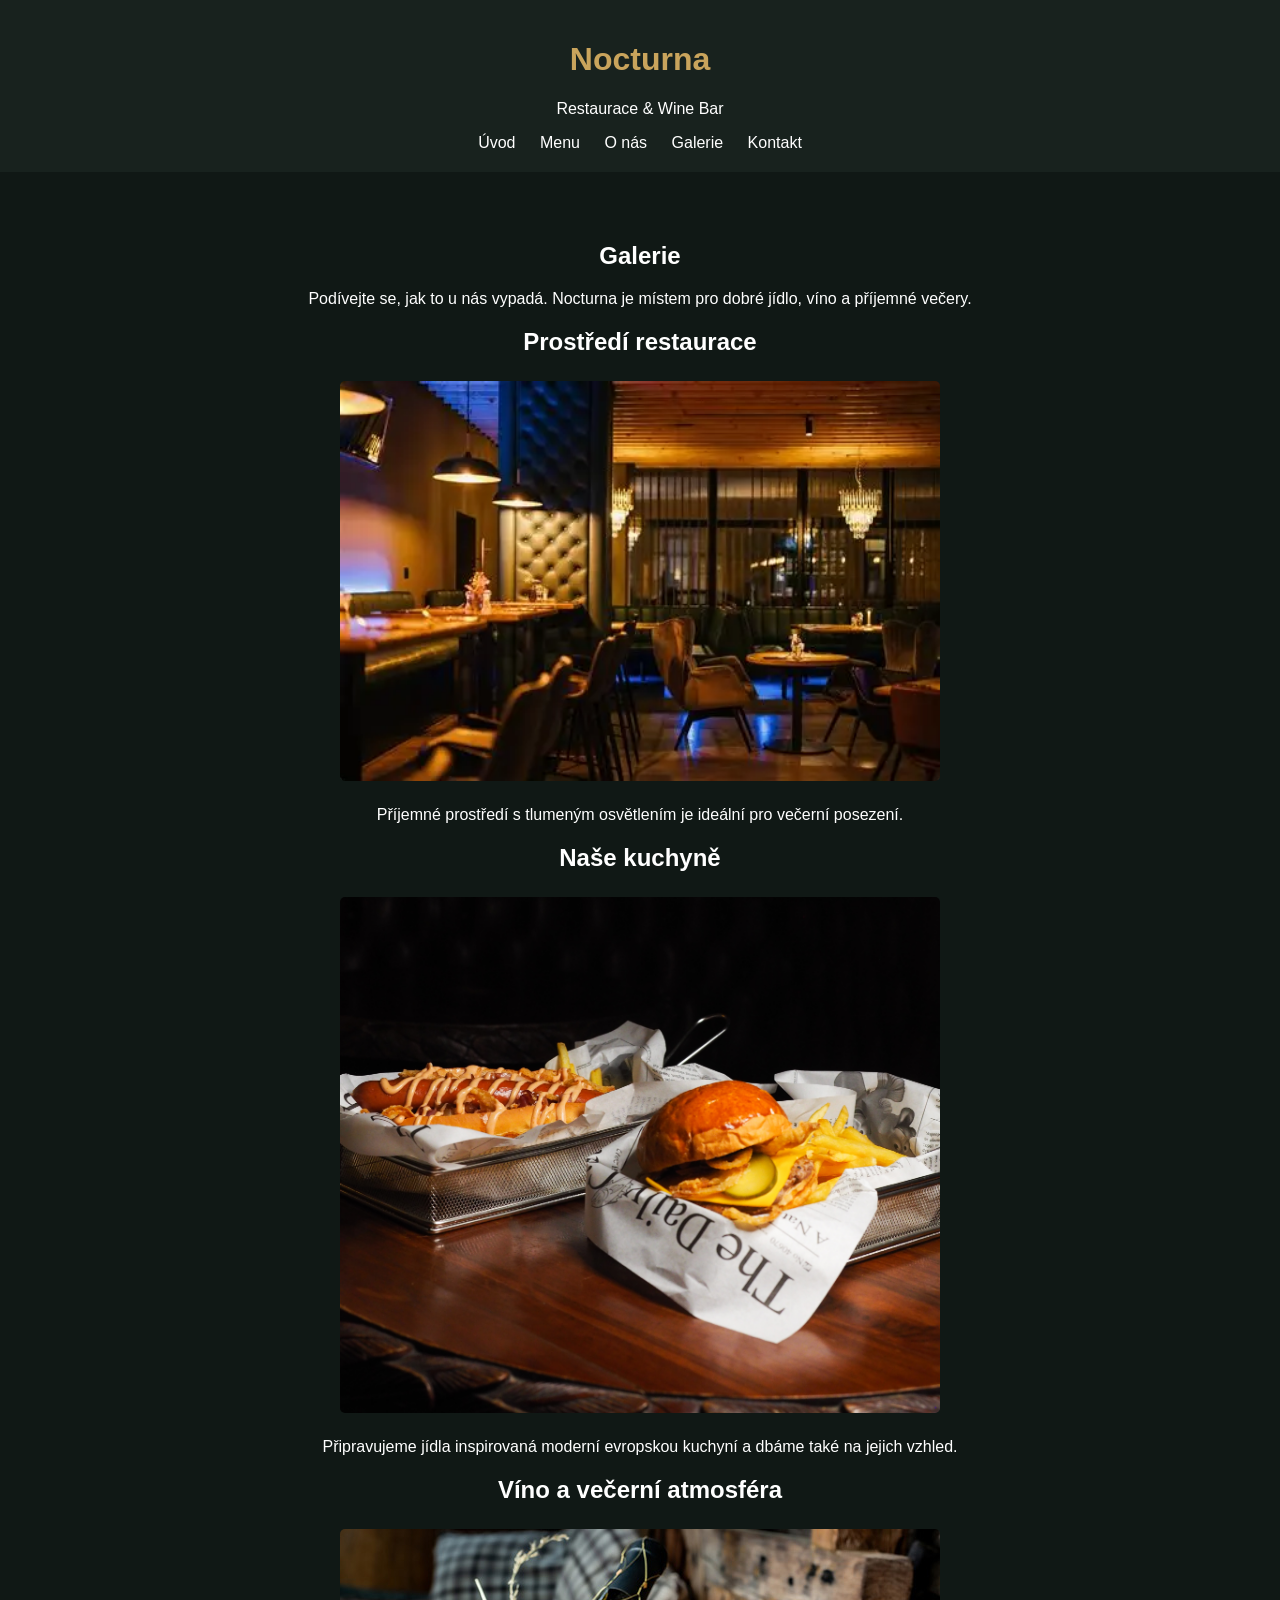
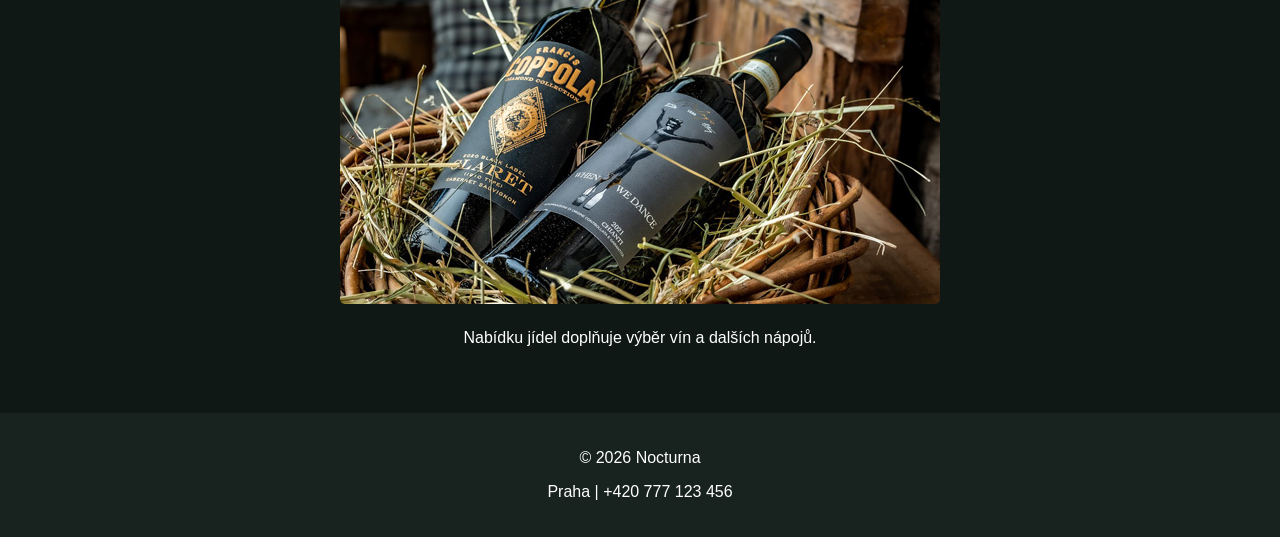
==== galerie.html @ 4448602d "Add files via upload" ====
<!DOCTYPE html>
<html lang="cs">

<head>
    <meta charset="UTF-8">
    <meta name="viewport" content="width=device-width, initial-scale=1.0">
    <title>Nocturna | Galerie</title>
    <link rel="stylesheet" href="styly.css">
    <link rel="icon" type="image/png" href="favikona.png">
</head>

<body>

    <header>
        <h1>Nocturna</h1>
        <p>Restaurace & Wine Bar</p>

        <nav>
            <a href="index.html">Úvod</a>
            <a href="menu.html">Menu</a>
            <a href="onas.html">O nás</a>
            <a href="galerie.html">Galerie</a>
            <a href="kontakt.html">Kontakt</a>
        </nav>
    </header>

    <div class="o-restauraci">
        <h2>Galerie</h2>

        <p>
            Podívejte se, jak to u nás vypadá.
            Nocturna je místem pro dobré jídlo, víno
            a příjemné večery.
        </p>

        <h2>Prostředí restaurace</h2>

        <img src="restaurace.jpg"
             alt="Interiér restaurace Nocturna"
             class="fotka-restaurace">

        <p>
            Příjemné prostředí s tlumeným osvětlením
            je ideální pro večerní posezení.
        </p>

        <h2>Naše kuchyně</h2>

        <img src="jidlo.png"
             alt="Servírované jídlo v restauraci"
             class="fotka-restaurace">

        <p>
            Připravujeme jídla inspirovaná moderní evropskou
            kuchyní a dbáme také na jejich vzhled.
        </p>

        <h2>Víno a večerní atmosféra</h2>

        <img src="vino.jpg"
             alt="Víno připravené k večernímu posezení"
             class="fotka-restaurace">

        <p>
            Nabídku jídel doplňuje výběr vín a dalších nápojů.
        </p>
    </div>

    <footer>
        <p>&copy; 2026 Nocturna</p>
        <p>Praha | +420 777 123 456</p>
    </footer>

</body>
</html>
---- styly.css ----
body {
    background-color: #101815;
    color: white;
    font-family: Arial;
    margin: 0;
}

header {
    background-color: #18221e;
    text-align: center;
    padding: 20px;
}

h1 {
    color: #c9a45c;
}

a {
    color: orange;
text-decoration: none;
}

a:hover {
color: rgb(207, 0, 0);
}
nav a {
    color: white;
    margin: 10px;
}

nav a:hover {
    color: #c9a45c;
}

.menu-odkaz:hover {
color: darkred;
}

.uvod {
    text-align: center;
    padding: 100px 20px;
}

.uvod h2 {
    font-size: 40px;
}

.uvod a {
    background-color: #c9a45c;
    color: black;
    padding: 10px;
}

.o-restauraci {
    text-align: center;
    padding: 50px;
}
.fotka-restaurace {
    width: 80%;
    max-width: 600px;
    height: auto;
    display: block;
    margin: 25px auto;
    border-radius: 5px;
}

footer {
    background-color: #18221e;
    text-align: center;
    padding: 20px;
}
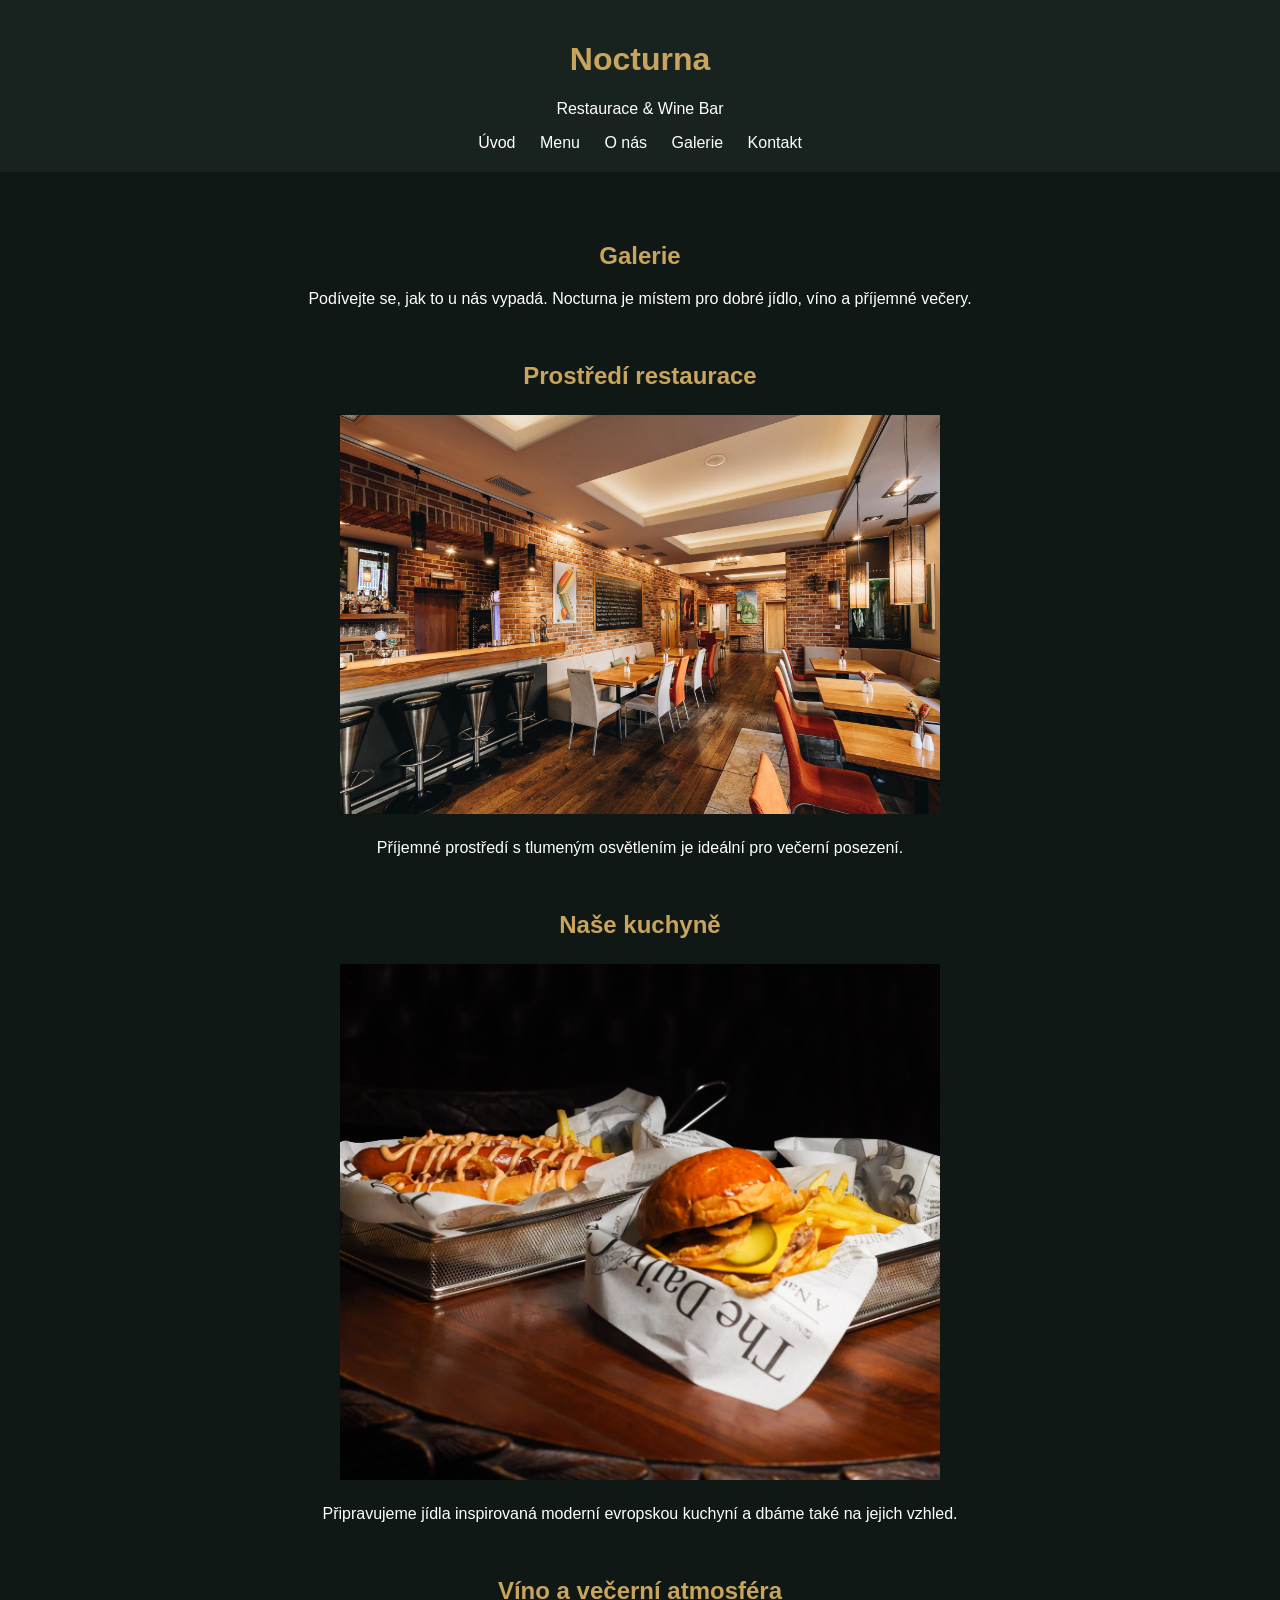
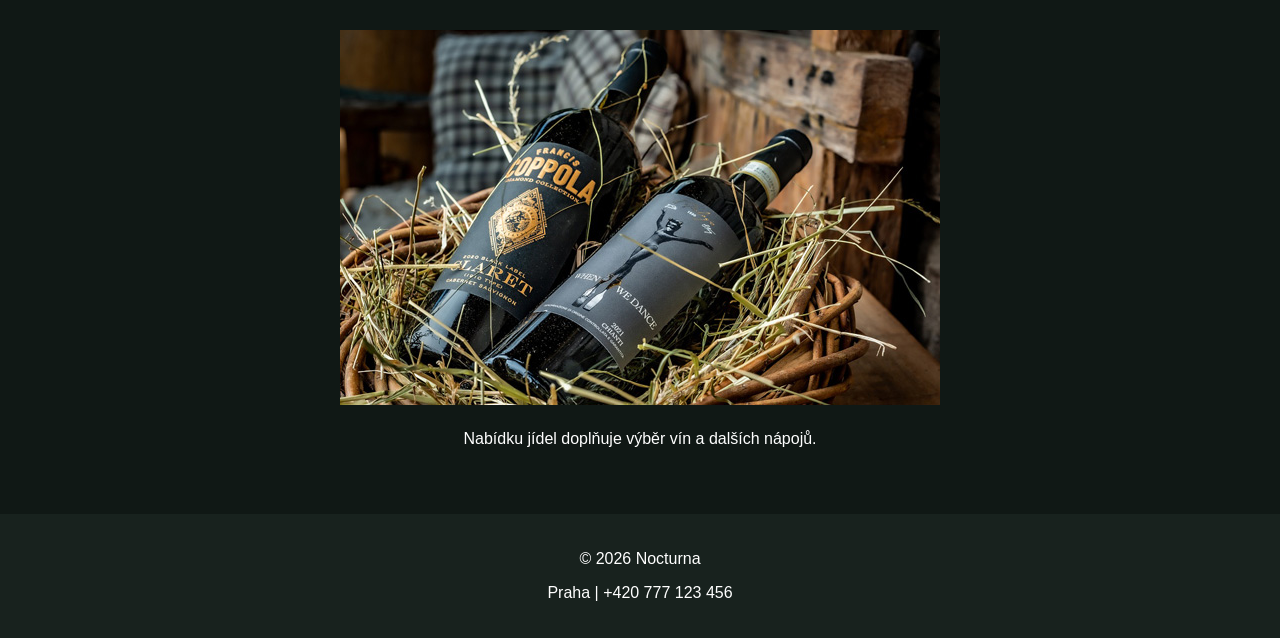
==== commit 42e5fbda: "Add files via upload" ====
--- a/galerie.html
+++ b/galerie.html
@@ -7,13 +7,13 @@
     <meta name="viewport" content="width=device-width, initial-scale=1.0">
     <title>Nocturna | Galerie</title>
     <link rel="stylesheet" href="styly.css">
-    <link rel="icon" type="image/png" href="favikona.png">
+    <link rel="icon" href="favikona.png">
 </head>
 
 <body>
 
     <header>
-        <h1>Nocturna</h1>
+        <h1><a href="index.html">Nocturna</a></h1>
         <p>Restaurace & Wine Bar</p>
 
         <nav>
@@ -33,10 +33,10 @@
             Nocturna je místem pro dobré jídlo, víno
             a příjemné večery.
         </p>
-
+        <br>
         <h2>Prostředí restaurace</h2>
 
-        <img src="restaurace.jpg"
+        <img src="restaurace.jpeg"
              alt="Interiér restaurace Nocturna"
              class="fotka-restaurace">
 
@@ -44,7 +44,7 @@
             Příjemné prostředí s tlumeným osvětlením
             je ideální pro večerní posezení.
         </p>
-
+        <br>
         <h2>Naše kuchyně</h2>
 
         <img src="jidlo.png"
@@ -55,7 +55,7 @@
             Připravujeme jídla inspirovaná moderní evropskou
             kuchyní a dbáme také na jejich vzhled.
         </p>
-
+        <br>
         <h2>Víno a večerní atmosféra</h2>
 
         <img src="vino.jpg"
--- a/styly.css
+++ b/styly.css
@@ -12,6 +12,23 @@
 }
 
 h1 {
+    color: #c9a45c;
+}
+
+h2 {
+    color: #c9a45c;
+}
+
+h1 a {
+    color: #c9a45c;
+    text-decoration: none;
+}
+
+h1 a:hover {
+    color: #c9a45c;
+}
+
+b {
     color: #c9a45c;
 }
 
@@ -38,7 +55,7 @@
 
 .uvod {
     text-align: center;
-    padding: 100px 20px;
+    padding: 100px 20px 20px;
 }
 
 .uvod h2 {
@@ -55,17 +72,53 @@
     text-align: center;
     padding: 50px;
 }
+
 .fotka-restaurace {
     width: 80%;
     max-width: 600px;
     height: auto;
     display: block;
     margin: 25px auto;
-    border-radius: 5px;
 }
 
 footer {
     background-color: #18221e;
     text-align: center;
     padding: 20px;
+}
+
+@media (max-width: 600px) {
+
+    header {
+        padding: 15px 10px;
+    }
+
+    nav a {
+        display: inline-block;
+        margin: 8px;
+    }
+
+    .uvod {
+        padding: 50px 15px;
+    }
+
+    .uvod h2 {
+        font-size: 30px;
+    }
+
+    .o-restauraci {
+        padding: 25px 15px;
+    }
+
+    .fotka-restaurace {
+        width: 100%;
+    }
+
+    iframe {
+        max-width: 100%;
+    }
+
+    footer {
+        padding: 15px 10px;
+    }
 }
